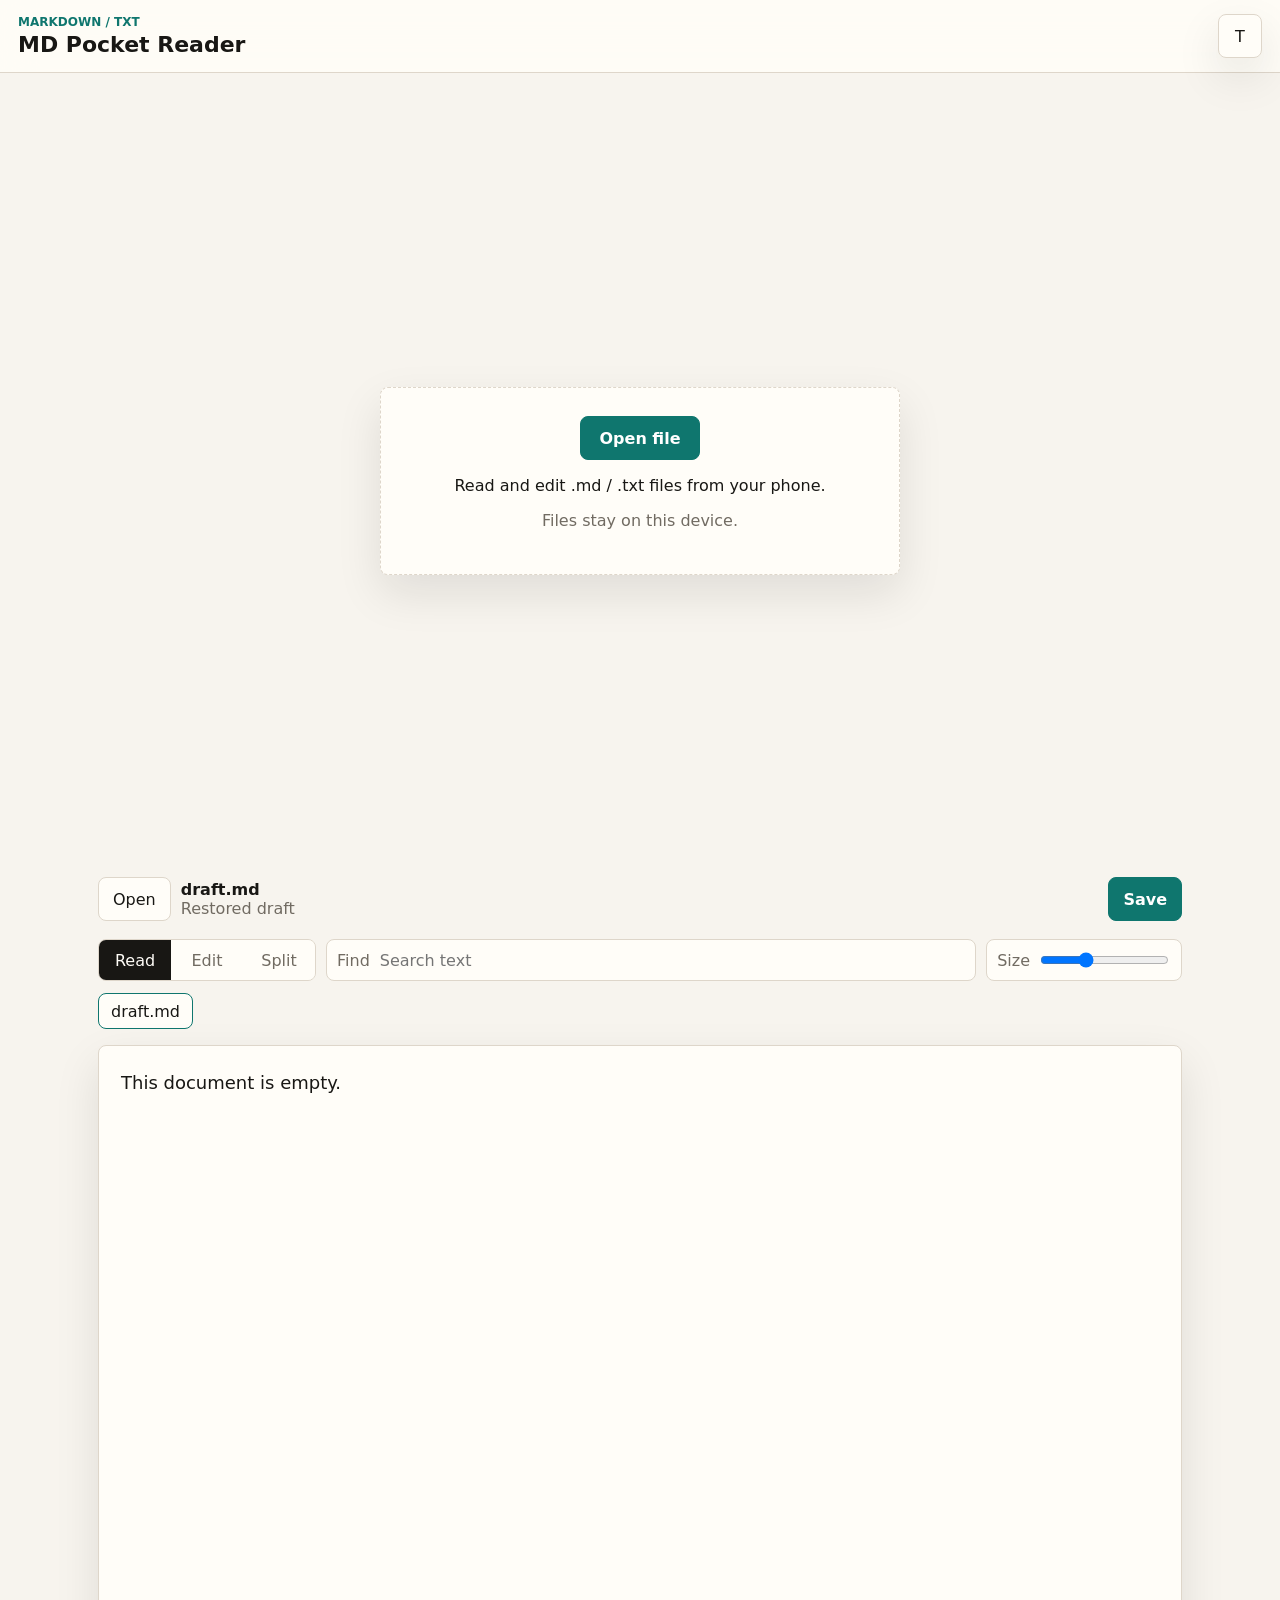
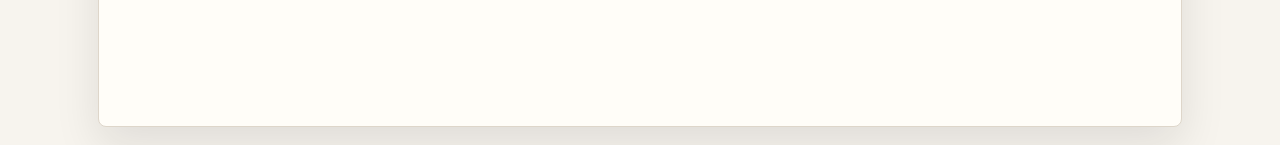
==== mobile-md-reader/index.html @ 5d9f053d "Add mobile markdown reader" ====
<!doctype html>
<html lang="en">
<head>
  <meta charset="utf-8">
  <meta name="viewport" content="width=device-width, initial-scale=1, viewport-fit=cover">
  <meta name="theme-color" content="#111111">
  <title>MD Pocket Reader</title>
  <link rel="stylesheet" href="./styles.css">
</head>
<body>
  <div class="app-shell">
    <header class="topbar">
      <div>
        <p class="eyebrow">Markdown / TXT</p>
        <h1>MD Pocket Reader</h1>
      </div>
      <button id="themeToggle" class="icon-button" type="button" aria-label="Toggle theme">T</button>
    </header>

    <main class="workspace">
      <section id="emptyState" class="empty-state">
        <div class="drop-zone" id="dropZone">
          <input id="fileInput" class="file-input" type="file" accept=".md,.markdown,.txt,text/markdown,text/plain" multiple>
          <label for="fileInput" class="primary-action">Open file</label>
          <p>Read and edit .md / .txt files from your phone.</p>
          <p class="hint">Files stay on this device.</p>
        </div>
      </section>

      <section id="readerPanel" class="reader-panel" hidden>
        <div class="file-strip">
          <button id="openFileButton" class="ghost-button" type="button">Open</button>
          <div class="file-meta">
            <strong id="fileName">untitled.md</strong>
            <span id="saveStatus">Ready</span>
          </div>
          <button id="saveButton" class="solid-button" type="button">Save</button>
        </div>

        <div class="controls">
          <div class="segmented" role="tablist" aria-label="View mode">
            <button id="previewTab" class="segment active" type="button">Read</button>
            <button id="editTab" class="segment" type="button">Edit</button>
            <button id="splitTab" class="segment" type="button">Split</button>
          </div>
          <label class="search-box">
            <span>Find</span>
            <input id="searchInput" type="search" placeholder="Search text">
          </label>
          <label class="size-control">
            <span>Size</span>
            <input id="fontSize" type="range" min="15" max="24" value="18">
          </label>
        </div>

        <div id="fileList" class="file-list" hidden></div>

        <div id="contentArea" class="content-area preview-mode">
          <article id="preview" class="markdown-view"></article>
          <textarea id="editor" class="editor" spellcheck="false" aria-label="Markdown editor"></textarea>
        </div>
      </section>
    </main>
  </div>

  <script src="./app.js"></script>
</body>
</html>
---- mobile-md-reader/styles.css ----
:root {
  color-scheme: light;
  --bg: #f7f4ee;
  --surface: #fffdf8;
  --text: #181714;
  --muted: #716b62;
  --line: #ded6ca;
  --accent: #0f766e;
  --accent-strong: #0b5f59;
  --mark: #fff2a8;
  --code: #ebe4d8;
  --shadow: 0 18px 45px rgba(24, 23, 20, 0.10);
  --font-size: 18px;
}

:root.dark {
  color-scheme: dark;
  --bg: #111111;
  --surface: #1b1b1a;
  --text: #f4f0e9;
  --muted: #afa79b;
  --line: #34312d;
  --accent: #4fd1c5;
  --accent-strong: #77e7de;
  --mark: #554b12;
  --code: #282621;
  --shadow: 0 18px 45px rgba(0, 0, 0, 0.25);
}

* {
  box-sizing: border-box;
}

html,
body {
  min-height: 100%;
}

body {
  margin: 0;
  background: var(--bg);
  color: var(--text);
  font-family: ui-sans-serif, system-ui, -apple-system, BlinkMacSystemFont, "Segoe UI", sans-serif;
}

button,
input,
textarea {
  font: inherit;
}

button,
label {
  -webkit-tap-highlight-color: transparent;
}

.app-shell {
  min-height: 100svh;
  display: flex;
  flex-direction: column;
}

.topbar {
  position: sticky;
  top: 0;
  z-index: 10;
  display: flex;
  align-items: center;
  justify-content: space-between;
  gap: 16px;
  padding: calc(14px + env(safe-area-inset-top)) 18px 14px;
  border-bottom: 1px solid var(--line);
  background: color-mix(in srgb, var(--surface) 88%, transparent);
  backdrop-filter: blur(18px);
}

.eyebrow {
  margin: 0 0 4px;
  color: var(--accent);
  font-size: 12px;
  font-weight: 800;
  letter-spacing: 0;
  text-transform: uppercase;
}

h1 {
  margin: 0;
  font-size: 22px;
  line-height: 1.1;
}

.icon-button,
.ghost-button,
.solid-button,
.segment,
.primary-action {
  min-height: 44px;
  border-radius: 8px;
  border: 1px solid var(--line);
  cursor: pointer;
  transition: transform 140ms ease, border-color 140ms ease, background 140ms ease;
}

.icon-button:active,
.ghost-button:active,
.solid-button:active,
.segment:active,
.primary-action:active {
  transform: translateY(1px);
}

.icon-button {
  width: 44px;
  background: var(--surface);
  color: var(--text);
  box-shadow: var(--shadow);
}

.workspace {
  width: min(1120px, 100%);
  margin: 0 auto;
  padding: 18px;
  flex: 1;
}

.empty-state {
  min-height: calc(100svh - 120px);
  display: grid;
  place-items: center;
}

.drop-zone {
  width: min(520px, 100%);
  padding: 28px;
  border: 1px dashed var(--line);
  border-radius: 8px;
  background: var(--surface);
  text-align: center;
  box-shadow: var(--shadow);
}

.drop-zone.dragging {
  border-color: var(--accent);
  background: color-mix(in srgb, var(--accent) 8%, var(--surface));
}

.file-input {
  position: absolute;
  inline-size: 1px;
  block-size: 1px;
  overflow: hidden;
  clip: rect(0 0 0 0);
}

.primary-action {
  display: inline-flex;
  align-items: center;
  justify-content: center;
  padding: 0 18px;
  background: var(--accent);
  color: #ffffff;
  border-color: var(--accent);
  font-weight: 800;
}

.hint,
.file-meta span,
.search-box span,
.size-control span {
  color: var(--muted);
}

.reader-panel {
  display: flex;
  flex-direction: column;
  gap: 12px;
}

.file-strip,
.controls {
  display: flex;
  align-items: center;
  gap: 10px;
}

.file-strip {
  min-height: 56px;
}

.file-meta {
  min-width: 0;
  flex: 1;
  display: flex;
  flex-direction: column;
}

.file-meta strong,
.file-meta span {
  overflow: hidden;
  white-space: nowrap;
  text-overflow: ellipsis;
}

.ghost-button,
.solid-button,
.segment {
  padding: 0 14px;
  background: var(--surface);
  color: var(--text);
}

.solid-button {
  background: var(--accent);
  border-color: var(--accent);
  color: #ffffff;
  font-weight: 800;
}

.controls {
  flex-wrap: wrap;
}

.segmented {
  display: inline-grid;
  grid-template-columns: repeat(3, minmax(72px, 1fr));
  border: 1px solid var(--line);
  border-radius: 8px;
  overflow: hidden;
}

.segment {
  min-height: 40px;
  border: 0;
  border-radius: 0;
  color: var(--muted);
}

.segment.active {
  background: var(--text);
  color: var(--surface);
}

.search-box,
.size-control {
  min-height: 42px;
  display: flex;
  align-items: center;
  gap: 8px;
  padding: 0 10px;
  border: 1px solid var(--line);
  border-radius: 8px;
  background: var(--surface);
}

.search-box {
  flex: 1;
  min-width: 180px;
}

.search-box input {
  width: 100%;
  border: 0;
  outline: 0;
  background: transparent;
  color: var(--text);
}

.file-list {
  display: flex;
  gap: 8px;
  overflow-x: auto;
  padding-bottom: 4px;
}

.file-chip {
  min-height: 36px;
  flex: 0 0 auto;
  max-width: 220px;
  padding: 0 12px;
  border: 1px solid var(--line);
  border-radius: 8px;
  background: var(--surface);
  color: var(--muted);
  overflow: hidden;
  text-overflow: ellipsis;
  white-space: nowrap;
}

.file-chip.active {
  color: var(--text);
  border-color: var(--accent);
}

.content-area {
  min-height: calc(100svh - 220px);
  display: grid;
  grid-template-columns: minmax(0, 1fr);
  border: 1px solid var(--line);
  border-radius: 8px;
  background: var(--surface);
  overflow: hidden;
  box-shadow: var(--shadow);
}

.markdown-view,
.editor {
  min-width: 0;
  width: 100%;
  min-height: calc(100svh - 220px);
  padding: 22px;
  font-size: var(--font-size);
  line-height: 1.72;
}

.editor {
  resize: none;
  border: 0;
  outline: 0;
  background: var(--surface);
  color: var(--text);
  font-family: ui-monospace, "SFMono-Regular", Consolas, "Liberation Mono", monospace;
  line-height: 1.65;
}

.markdown-view {
  overflow: auto;
  overflow-wrap: anywhere;
}

.markdown-view h1,
.markdown-view h2,
.markdown-view h3 {
  line-height: 1.25;
  margin: 1.2em 0 0.55em;
}

.markdown-view h1:first-child,
.markdown-view h2:first-child,
.markdown-view h3:first-child,
.markdown-view p:first-child {
  margin-top: 0;
}

.markdown-view h1 {
  font-size: 1.85em;
}

.markdown-view h2 {
  font-size: 1.42em;
}

.markdown-view h3 {
  font-size: 1.18em;
}

.markdown-view p,
.markdown-view ul,
.markdown-view ol,
.markdown-view blockquote,
.markdown-view pre {
  margin: 0 0 1em;
}

.markdown-view blockquote {
  padding-left: 14px;
  border-left: 4px solid var(--accent);
  color: var(--muted);
}

.markdown-view code {
  padding: 0.14em 0.32em;
  border-radius: 5px;
  background: var(--code);
}

.markdown-view pre {
  padding: 14px;
  border-radius: 8px;
  background: var(--code);
  overflow-x: auto;
}

.markdown-view pre code {
  padding: 0;
  background: transparent;
}

.markdown-view a {
  color: var(--accent-strong);
}

.markdown-view mark {
  background: var(--mark);
  color: inherit;
}

.preview-mode .editor,
.edit-mode .markdown-view {
  display: none;
}

.edit-mode .editor {
  display: block;
}

.split-mode {
  grid-template-columns: minmax(0, 1fr) minmax(0, 1fr);
}

.split-mode .markdown-view {
  border-right: 1px solid var(--line);
}

@media (max-width: 720px) {
  .workspace {
    padding: 12px;
  }

  .topbar {
    padding-inline: 14px;
  }

  h1 {
    font-size: 20px;
  }

  .file-strip {
    gap: 8px;
  }

  .ghost-button,
  .solid-button {
    padding-inline: 12px;
  }

  .segmented,
  .search-box,
  .size-control {
    width: 100%;
  }

  .size-control input {
    width: 100%;
  }

  .split-mode {
    grid-template-columns: minmax(0, 1fr);
  }

  .split-mode .markdown-view {
    min-height: 42svh;
    border-right: 0;
    border-bottom: 1px solid var(--line);
  }

  .split-mode .editor {
    min-height: 42svh;
  }

  .markdown-view,
  .editor {
    padding: 18px;
  }
}
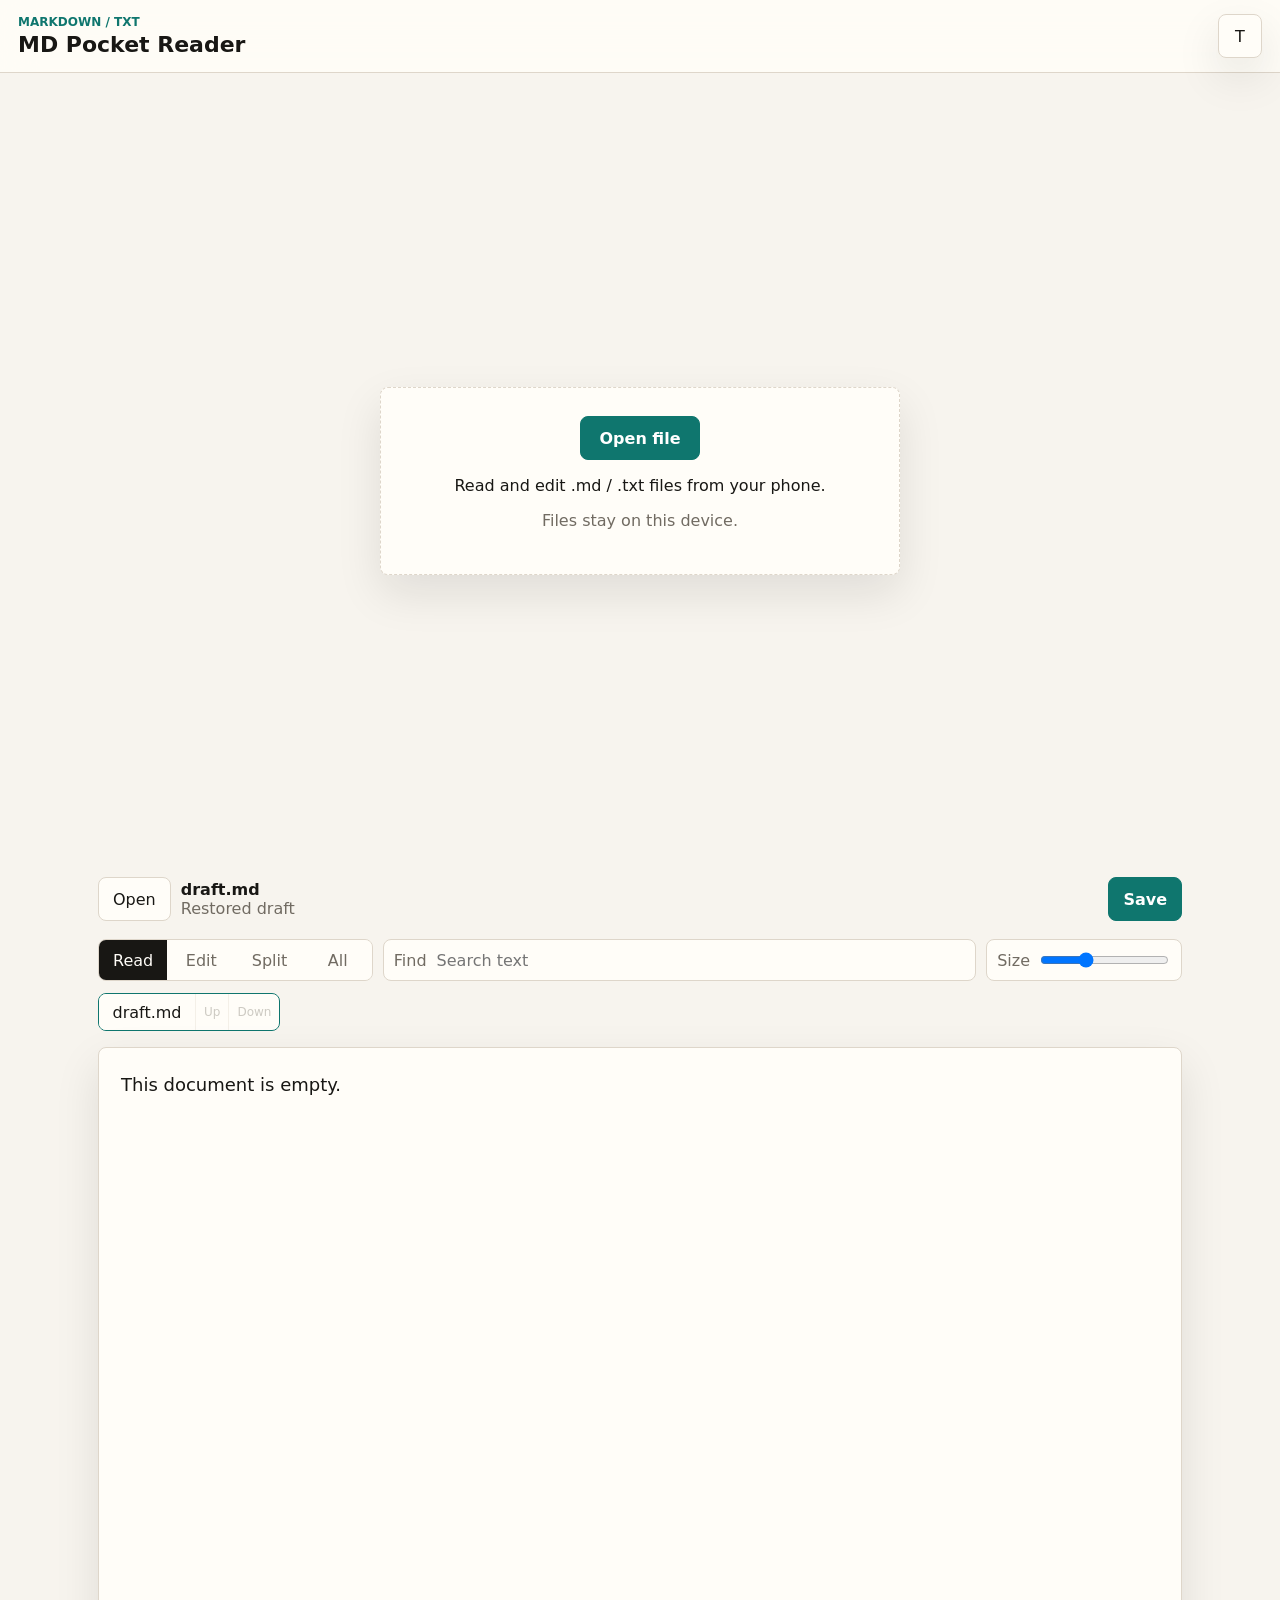
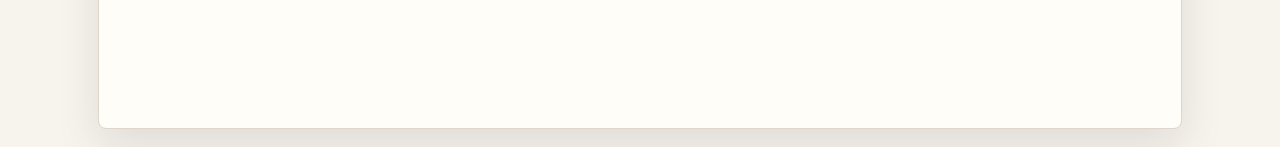
==== commit 810d85aa: "Add continuous multi-file reading" ====
--- a/mobile-md-reader/index.html
+++ b/mobile-md-reader/index.html
@@ -42,6 +42,7 @@
             <button id="previewTab" class="segment active" type="button">Read</button>
             <button id="editTab" class="segment" type="button">Edit</button>
             <button id="splitTab" class="segment" type="button">Split</button>
+            <button id="allTab" class="segment" type="button">All</button>
           </div>
           <label class="search-box">
             <span>Find</span>
@@ -57,6 +58,7 @@
 
         <div id="contentArea" class="content-area preview-mode">
           <article id="preview" class="markdown-view"></article>
+          <article id="allPreview" class="markdown-view all-view"></article>
           <textarea id="editor" class="editor" spellcheck="false" aria-label="Markdown editor"></textarea>
         </div>
       </section>
--- a/mobile-md-reader/styles.css
+++ b/mobile-md-reader/styles.css
@@ -222,7 +222,7 @@
 
 .segmented {
   display: inline-grid;
-  grid-template-columns: repeat(3, minmax(72px, 1fr));
+  grid-template-columns: repeat(4, minmax(62px, 1fr));
   border: 1px solid var(--line);
   border-radius: 8px;
   overflow: hidden;
@@ -272,13 +272,29 @@
   padding-bottom: 4px;
 }
 
+.file-chip-wrap {
+  min-height: 36px;
+  flex: 0 0 auto;
+  display: inline-flex;
+  align-items: stretch;
+  max-width: 320px;
+  border: 1px solid var(--line);
+  border-radius: 8px;
+  background: var(--surface);
+  overflow: hidden;
+}
+
+.file-chip-wrap.active {
+  border-color: var(--accent);
+}
+
 .file-chip {
   min-height: 36px;
-  flex: 0 0 auto;
+  flex: 1 1 auto;
+  min-width: 96px;
   max-width: 220px;
   padding: 0 12px;
-  border: 1px solid var(--line);
-  border-radius: 8px;
+  border: 0;
   background: var(--surface);
   color: var(--muted);
   overflow: hidden;
@@ -286,9 +302,22 @@
   white-space: nowrap;
 }
 
-.file-chip.active {
+.file-chip-wrap.active .file-chip {
   color: var(--text);
-  border-color: var(--accent);
+}
+
+.order-button {
+  min-height: 36px;
+  padding: 0 8px;
+  border: 0;
+  border-left: 1px solid var(--line);
+  background: var(--surface);
+  color: var(--muted);
+  font-size: 12px;
+}
+
+.order-button:disabled {
+  opacity: 0.35;
 }
 
 .content-area {
@@ -395,7 +424,12 @@
 }
 
 .preview-mode .editor,
-.edit-mode .markdown-view {
+.preview-mode .all-view,
+.edit-mode .markdown-view,
+.edit-mode .all-view,
+.split-mode .all-view,
+.all-mode .editor,
+.all-mode #preview {
   display: none;
 }
 
@@ -409,6 +443,38 @@
 
 .split-mode .markdown-view {
   border-right: 1px solid var(--line);
+}
+
+.all-mode {
+  display: block;
+}
+
+.all-view {
+  min-height: calc(100svh - 220px);
+}
+
+.all-file {
+  padding-bottom: 28px;
+  margin-bottom: 30px;
+  border-bottom: 1px solid var(--line);
+  scroll-margin-top: 150px;
+}
+
+.all-file:last-child {
+  border-bottom: 0;
+  margin-bottom: 0;
+}
+
+.all-file-title {
+  position: sticky;
+  top: calc(70px + env(safe-area-inset-top));
+  z-index: 2;
+  margin: -22px -22px 22px;
+  padding: 14px 22px;
+  background: color-mix(in srgb, var(--surface) 92%, transparent);
+  border-bottom: 1px solid var(--line);
+  backdrop-filter: blur(14px);
+  font-size: 1.05em;
 }
 
 @media (max-width: 720px) {
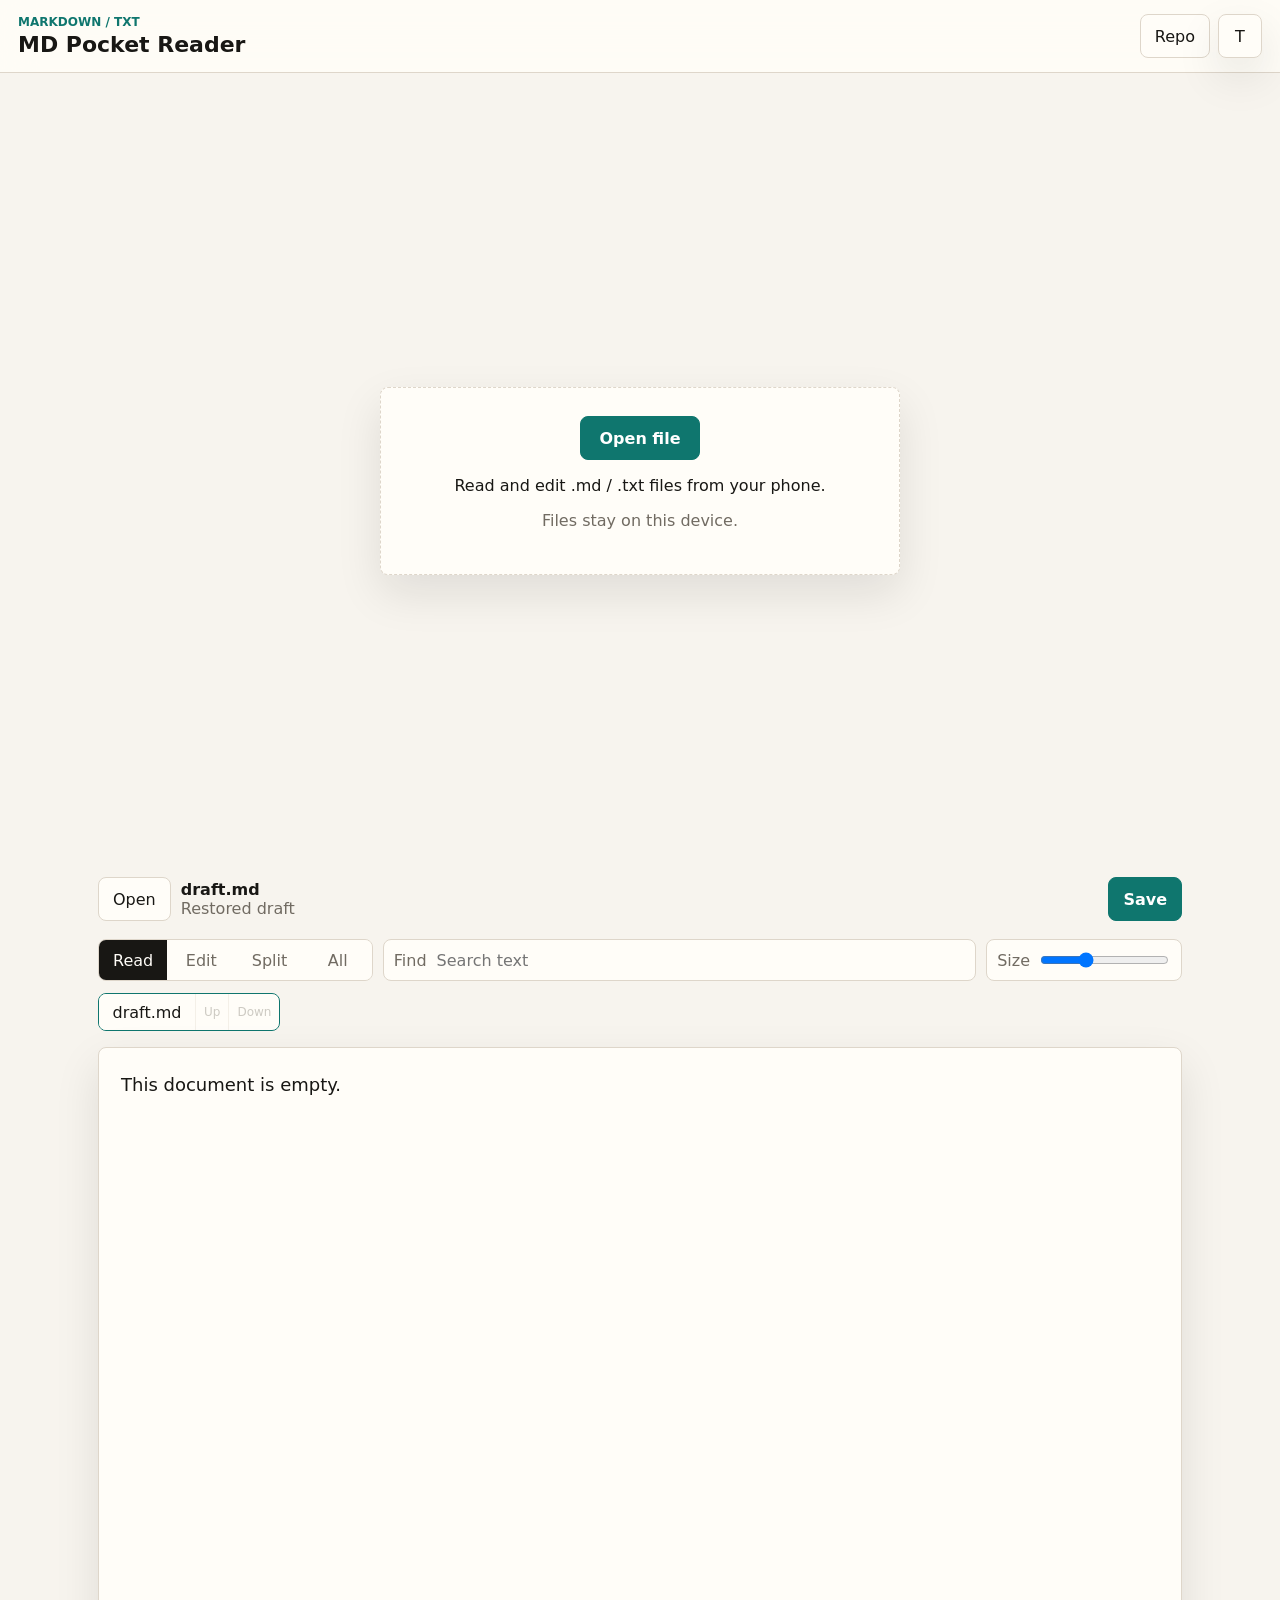
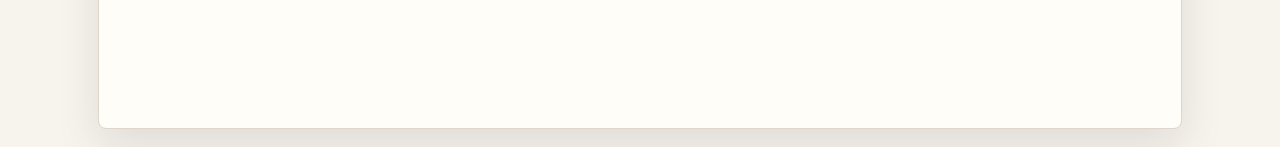
==== commit a76db88d: "Add repo-backed library" ====
--- a/mobile-md-reader/index.html
+++ b/mobile-md-reader/index.html
@@ -14,16 +14,31 @@
         <p class="eyebrow">Markdown / TXT</p>
         <h1>MD Pocket Reader</h1>
       </div>
-      <button id="themeToggle" class="icon-button" type="button" aria-label="Toggle theme">T</button>
+      <div class="top-actions">
+        <button id="repoToggle" class="ghost-button" type="button">Repo</button>
+        <button id="themeToggle" class="icon-button" type="button" aria-label="Toggle theme">T</button>
+      </div>
     </header>
 
     <main class="workspace">
+      <section id="repoPanel" class="repo-panel" hidden>
+        <div class="repo-head">
+          <div>
+            <strong>Repo library</strong>
+            <span id="repoCount">Checking...</span>
+          </div>
+          <button id="repoOpenAll" class="solid-button" type="button" hidden>Open all</button>
+        </div>
+        <div id="repoList" class="repo-list"></div>
+      </section>
+
       <section id="emptyState" class="empty-state">
         <div class="drop-zone" id="dropZone">
-          <input id="fileInput" class="file-input" type="file" accept=".md,.markdown,.txt,text/markdown,text/plain" multiple>
+          <input id="fileInput" class="file-input" type="file" multiple>
           <label for="fileInput" class="primary-action">Open file</label>
           <p>Read and edit .md / .txt files from your phone.</p>
           <p class="hint">Files stay on this device.</p>
+          <p id="openMessage" class="hint" role="status"></p>
         </div>
       </section>
 
--- a/mobile-md-reader/styles.css
+++ b/mobile-md-reader/styles.css
@@ -74,6 +74,12 @@
   backdrop-filter: blur(18px);
 }
 
+.top-actions {
+  display: flex;
+  align-items: center;
+  gap: 8px;
+}
+
 .eyebrow {
   margin: 0 0 4px;
   color: var(--accent);
@@ -174,6 +180,62 @@
   display: flex;
   flex-direction: column;
   gap: 12px;
+}
+
+.repo-panel {
+  margin-bottom: 14px;
+  padding: 14px;
+  border: 1px solid var(--line);
+  border-radius: 8px;
+  background: var(--surface);
+  box-shadow: var(--shadow);
+}
+
+.repo-head {
+  display: flex;
+  justify-content: space-between;
+  align-items: center;
+  gap: 12px;
+  margin-bottom: 10px;
+}
+
+.repo-head div {
+  display: flex;
+  flex-direction: column;
+  min-width: 0;
+}
+
+.repo-head span,
+.repo-item span {
+  color: var(--muted);
+  font-size: 13px;
+}
+
+.repo-list {
+  display: grid;
+  gap: 8px;
+}
+
+.repo-item {
+  min-height: 48px;
+  display: flex;
+  flex-direction: column;
+  align-items: flex-start;
+  gap: 2px;
+  padding: 10px 12px;
+  border: 1px solid var(--line);
+  border-radius: 8px;
+  background: var(--surface);
+  color: var(--text);
+  text-align: left;
+}
+
+.repo-item strong,
+.repo-item span {
+  max-width: 100%;
+  overflow: hidden;
+  text-overflow: ellipsis;
+  white-space: nowrap;
 }
 
 .file-strip,
